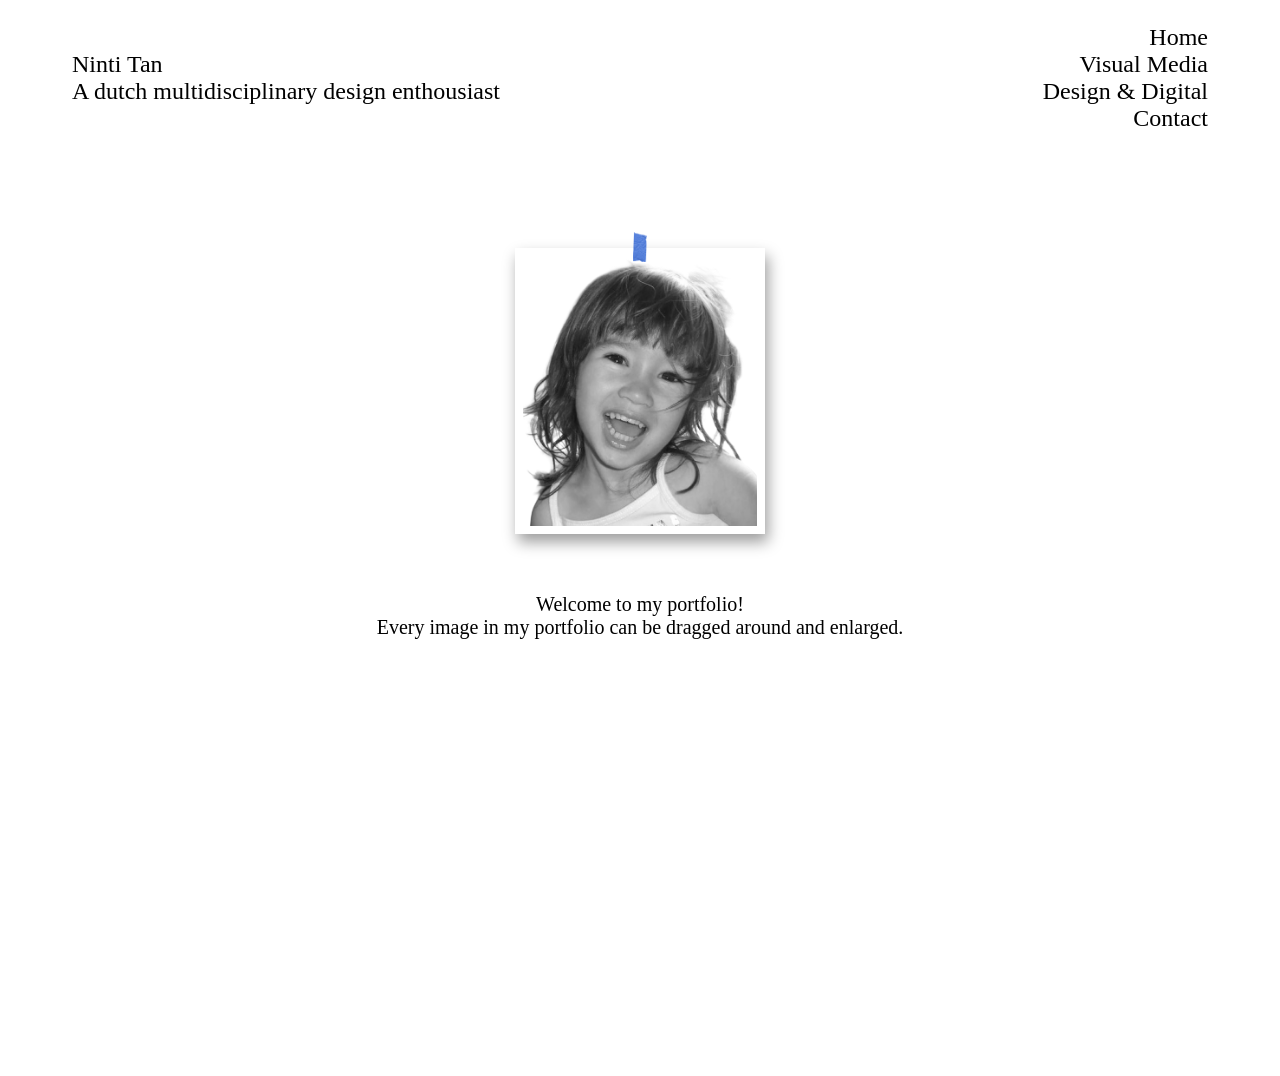
==== index.html @ 76c7a0a2 "015" ====
<!DOCTYPE html>
<html lang="en">
<head>
    <meta charset="UTF-8">
    <meta name="viewport" content="width=device-width, initial-scale=1.0">
    <link rel="stylesheet" href="styles/global.css">
    <link rel="stylesheet" href="styles/homepage.css">
    <title>Ninti Tan's Portfolio</title>
</head>
<body>
    <header>
        <div>
            <h1>Ninti Tan</h1>
            <h2>A dutch multidisciplinary design enthousiast</h2>
        </div>
        <nav>
            <ul>
                <li><a href="index.html">Home</a></li>
                <li><a href="Visual Media.html">Visual Media</a></li>
                <li><a href="Design & Digital.html">Design & Digital </a></li>
                <li><a href="contact.html">Contact</a></li>
            </ul>
        </nav>     
    </header>

    <div class="flexbox">
        <div class="little-me">
            <img src="images/Tape01.png" alt="" class="tape">
            <img src="images/little-me.png" alt="" class="image"> 
        </div>
        <p>Welcome to my portfolio!<br>Every image in my portfolio can be dragged around and enlarged. </p>
    </div>

    <script src="scripts/homepage.js"></script>
</body>

</html>
---- styles/global.css ----
@font-face {
    font-family: ReenieBeanie;
    src: url(../fonts/ReenieBeanie-Regular.ttf) format("truetype");
}

body {
    background-image: url(../images/achtergrond.jpg);
    background-size: cover;
}

header > div h1, header > div h2 {
    font-family: "ReenieBeanie", cursive;
    font-weight: 300;
    font-size: 24px;
    text-align: center;
    margin-top: 32px;
}

a {
    font-family: "ReenieBeanie", cursive;
    text-decoration: none;
    color: #000000;
    font-weight: 300;
    font-size: 24px;
}

a:hover {
    text-decoration: underline;
    color: #000000;
    font-weight: 300;
    font-size: 24px;
}

header {
    display: flex;
    justify-content: space-between;
    align-items: center;
    padding: 16px 64px 36px 64px;
}

header div h1, header div h2 {
    text-align: left;
    margin: 0;
}

header nav ul {
    list-style: none;
    display: flex;
    justify-content: space-between;
    flex-direction: column;
    align-items: flex-end;
    margin: 0;
}

p {
    font-family: "ReenieBeanie", cursive;
    font-size: 20px;
    font-weight: 100;
    text-align: left;
    margin: 0;
    padding: 0;
}
---- styles/homepage.css ----
.flexbox {
    display: flex;
    justify-content: center;
    align-items: center;
    position: relative;
    height: 100vh;
    flex-direction: row;
}


.little-me {
    top: 50px;
    width: 250px;  
    height: auto;
    display: block;
    position: absolute;
    cursor: grab;
    user-select: none;
    touch-action: none;
}


.little-me .image {
    width: 100%;
    display: block;
    border: 8px solid #ffffff;
    box-sizing: border-box;
    box-shadow: 3px 8px 14px rgba(0, 0, 0, 0.39);
    background-color: #ffffff;
}


.tape {
    position: relative;
    top: 14px;
    left: 0;
    transform: none;
    display: block;
    margin: 0 auto;
    width: auto;
    height: 30px;
    z-index: 2;
}

.little-me {
    z-index: 1;
}

.flexbox p {
    position: absolute;
    text-align: center;
    top: 425px; /* underneath .little-me */
    left: 50%;
    transform: translateX(-50%);
    margin: 0;
    z-index: 0; /* behind .little-me */
}
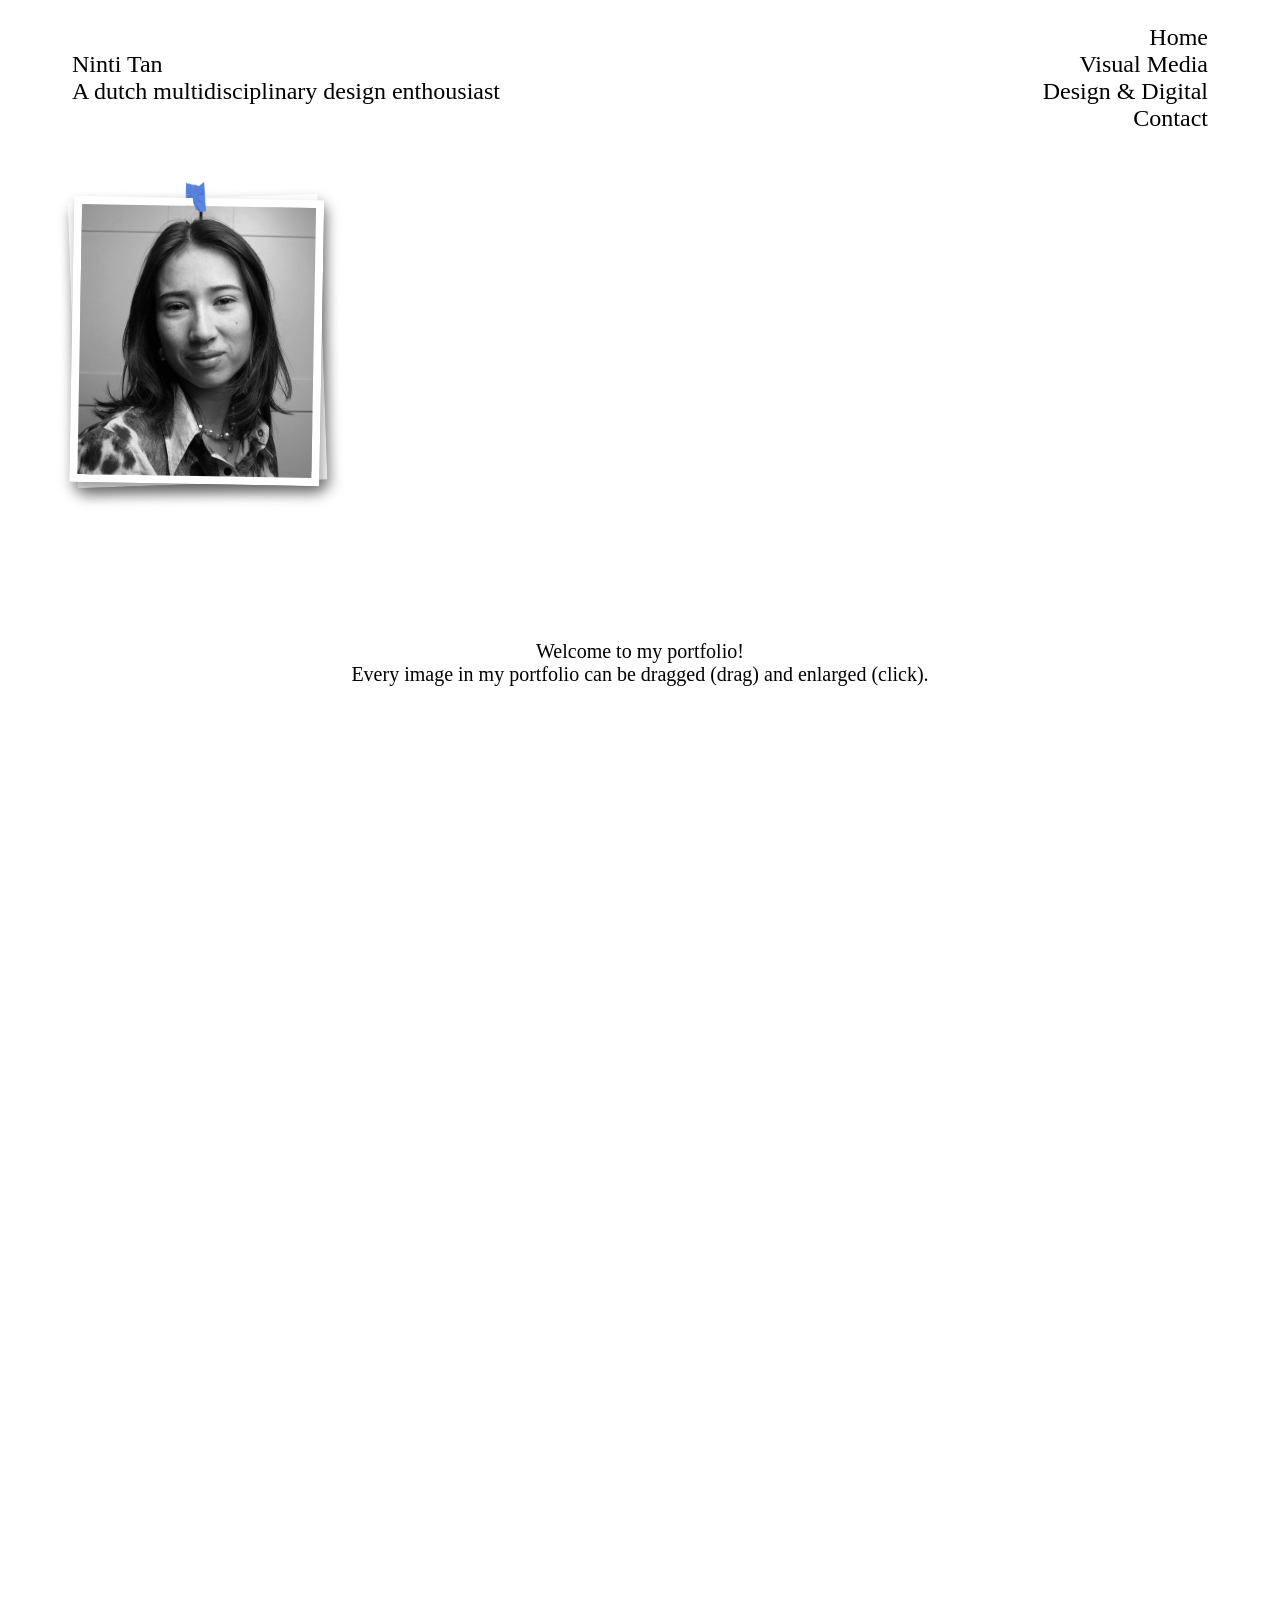
==== commit c5cfbe82: "016" ====
--- a/index.html
+++ b/index.html
@@ -23,13 +23,21 @@
         </nav>     
     </header>
 
-    <div class="flexbox">
+    <div class="frame-wrap">
         <div class="little-me">
             <img src="images/Tape01.png" alt="" class="tape">
             <img src="images/little-me.png" alt="" class="image"> 
         </div>
-        <p>Welcome to my portfolio!<br>Every image in my portfolio can be dragged around and enlarged. </p>
+        <div class="big-me">
+            <img src="images/Tape02.png" alt="" class="tape">
+            <img src="images/big-me.png" alt="" class="image"> 
+        </div>
+        <div class="welcome">
+            <p>Welcome to my portfolio!<br>Every image in my portfolio can be dragged (drag) and enlarged (click). </p>     
+        </div>
+
     </div>
+
 
     <script src="scripts/homepage.js"></script>
 </body>
--- a/styles/homepage.css
+++ b/styles/homepage.css
@@ -1,26 +1,25 @@
-.flexbox {
-    display: flex;
-    justify-content: center;
-    align-items: center;
+.frame-wrap {
     position: relative;
-    height: 100vh;
-    flex-direction: row;
+    height: 200vh;
+    margin: 0 64px;
+    overflow: visible;
+}
+
+.little-me,
+.big-me {
+    position: absolute;
+    top: auto;
+    width: 250px;
+    height: auto;
+    display: block;
+    cursor: grab;
+    user-select: none;
+    touch-action: none;
+    z-index: 1;
 }
 
 
-.little-me {
-    top: 50px;
-    width: 250px;  
-    height: auto;
-    display: block;
-    position: absolute;
-    cursor: grab;
-    user-select: none;
-    touch-action: none;
-}
-
-
-.little-me .image {
+.little-me .image, .big-me .image {
     width: 100%;
     display: block;
     border: 8px solid #ffffff;
@@ -28,7 +27,6 @@
     box-shadow: 3px 8px 14px rgba(0, 0, 0, 0.39);
     background-color: #ffffff;
 }
-
 
 .tape {
     position: relative;
@@ -43,15 +41,25 @@
 }
 
 .little-me {
-    z-index: 1;
+    transform: rotate(-2deg);
 }
 
-.flexbox p {
-    position: absolute;
+.big-me {
+    transform: rotate(1deg);
+}
+
+.welcome {
+    min-height: 110vh;          /* full viewport height */
+    display: flex;
+    justify-content: center;    /* horizontal */
+    align-items: center;   
+}
+
+.welcome p {
+    font-family: "ReenieBeanie", cursive;
+    font-weight: 300;
+    font-size: 20px;
+    margin: 0;
+    padding: 0;
     text-align: center;
-    top: 425px; /* underneath .little-me */
-    left: 50%;
-    transform: translateX(-50%);
-    margin: 0;
-    z-index: 0; /* behind .little-me */
-}
+}
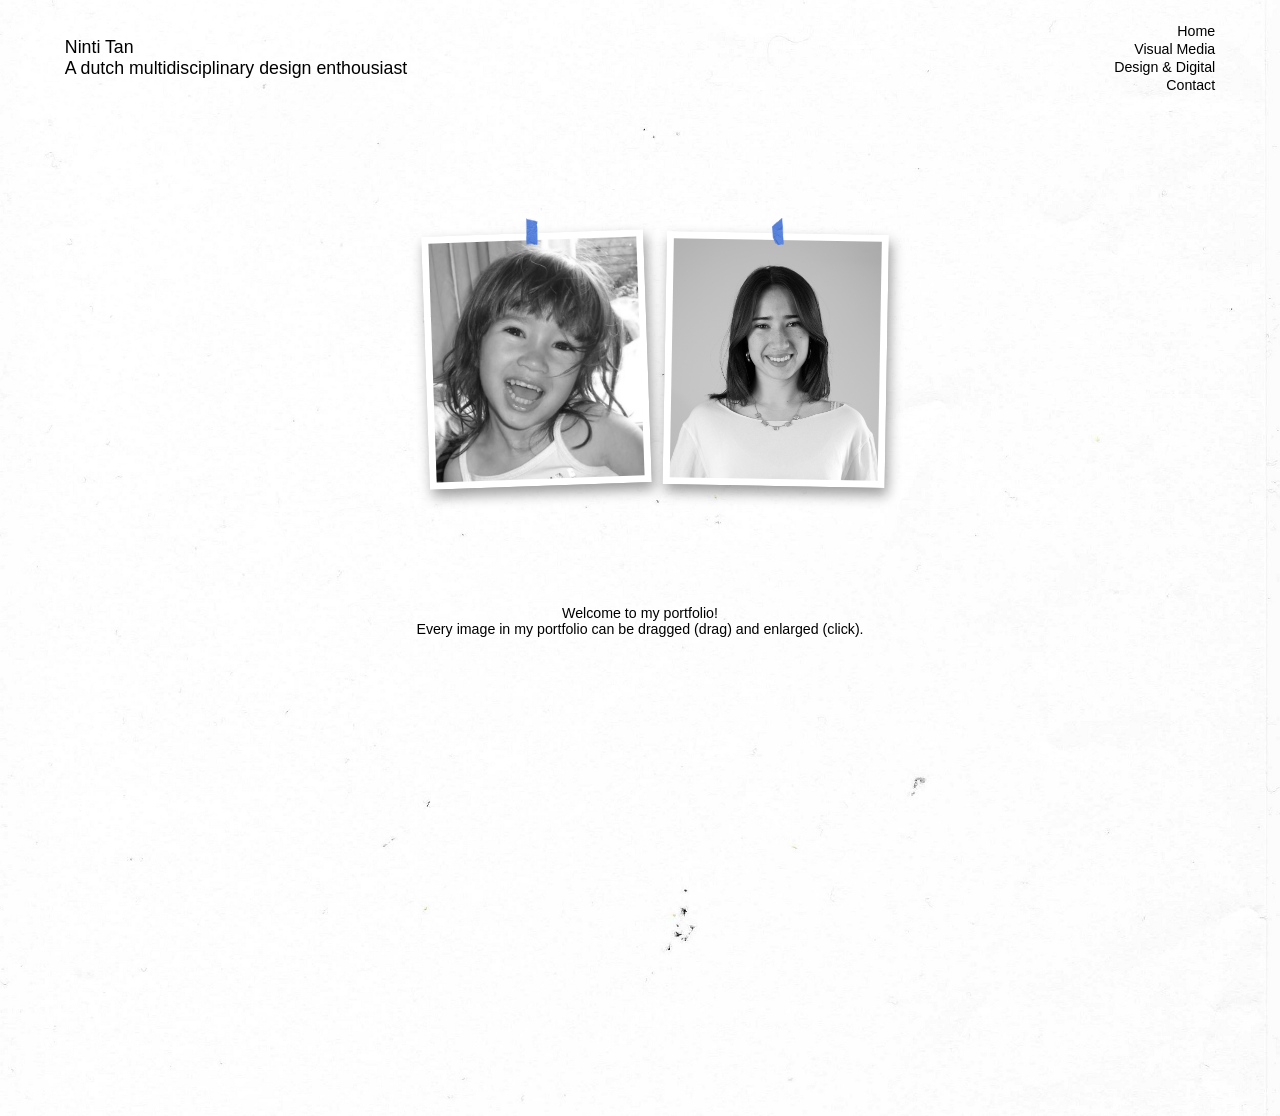
==== commit dec7f7d8: "additions" ====
--- a/index.html
+++ b/index.html
@@ -30,7 +30,7 @@
         </div>
         <div class="big-me">
             <img src="images/Tape02.png" alt="" class="tape">
-            <img src="images/big-me.png" alt="" class="image"> 
+            <img src="images/big-me.jpg" alt="" class="image"> 
         </div>
         <div class="welcome">
             <p>Welcome to my portfolio!<br>Every image in my portfolio can be dragged (drag) and enlarged (click). </p>     
--- a/styles/global.css
+++ b/styles/global.css
@@ -6,38 +6,38 @@
 }
 
 body {
-    background-image: url(../images/achtergrond.jpg);
+    background-image: url('../images/achtergrond.JPG');
     background-size: cover;
 }
 
 header > div h1, header > div h2 {
-    font-family: "ReenieBeanie", cursive;
+    font-family: "montserrat", sans-serif;
     font-weight: 300;
-    font-size: 24px;
+    font-size: 1.3875vw;
     text-align: center;
-    margin-top: 32px;
+    margin-top: 2.22vw;
 }
 
 a {
-    font-family: "ReenieBeanie", cursive;
+    font-family: "montserrat", sans-serif;
     text-decoration: none;
     color: #000000;
     font-weight: 300;
-    font-size: 24px;
+    font-size: 1.11vw;
 }
 
 a:hover {
     text-decoration: underline;
     color: #000000;
     font-weight: 300;
-    font-size: 24px;
+    font-size: 1.11vw;
 }
 
 header {
     display: flex;
     justify-content: space-between;
     align-items: center;
-    padding: 16px 64px 36px 64px;
+    padding: 1.11vw 4.44vw 2.50vw 4.44vw;
 }
 
 header div h1, header div h2 {
@@ -55,9 +55,9 @@
 }
 
 p {
-    font-family: "ReenieBeanie", cursive;
-    font-size: 20px;
-    font-weight: 100;
+    font-family: "montserrat", sans-serif;
+    font-size: 1.11vw;
+    font-weight: 300;
     text-align: left;
     margin: 0;
     padding: 0;
--- a/styles/homepage.css
+++ b/styles/homepage.css
@@ -1,7 +1,7 @@
 .frame-wrap {
     position: relative;
-    height: 200vh;
-    margin: 0 64px;
+    height: 100vh;
+    margin: 0 4.44vw;
     overflow: visible;
 }
 
@@ -9,7 +9,7 @@
 .big-me {
     position: absolute;
     top: auto;
-    width: 250px;
+    width: 17.34vw;
     height: auto;
     display: block;
     cursor: grab;
@@ -22,29 +22,33 @@
 .little-me .image, .big-me .image {
     width: 100%;
     display: block;
-    border: 8px solid #ffffff;
+    border: 0.56vw solid #ffffff;
     box-sizing: border-box;
-    box-shadow: 3px 8px 14px rgba(0, 0, 0, 0.39);
+    box-shadow: 0.21vw 0.56vw 0.97vw rgba(0, 0, 0, 0.39);
     background-color: #ffffff;
 }
 
 .tape {
     position: relative;
-    top: 14px;
+    top: 0.97vw;
     left: 0;
     transform: none;
     display: block;
     margin: 0 auto;
     width: auto;
-    height: 30px;
+    height: 2.08vw;
     z-index: 2;
 }
 
 .little-me {
+    top: 6.24vw;
+    left: 28.10vw;
     transform: rotate(-2deg);
 }
 
 .big-me {
+    top: 6.24vw;
+    left: 46.85vw;
     transform: rotate(1deg);
 }
 
@@ -56,9 +60,9 @@
 }
 
 .welcome p {
-    font-family: "ReenieBeanie", cursive;
+    font-family: "montserrat", sans-serif;
     font-weight: 300;
-    font-size: 20px;
+    font-size: 1.11vw;
     margin: 0;
     padding: 0;
     text-align: center;
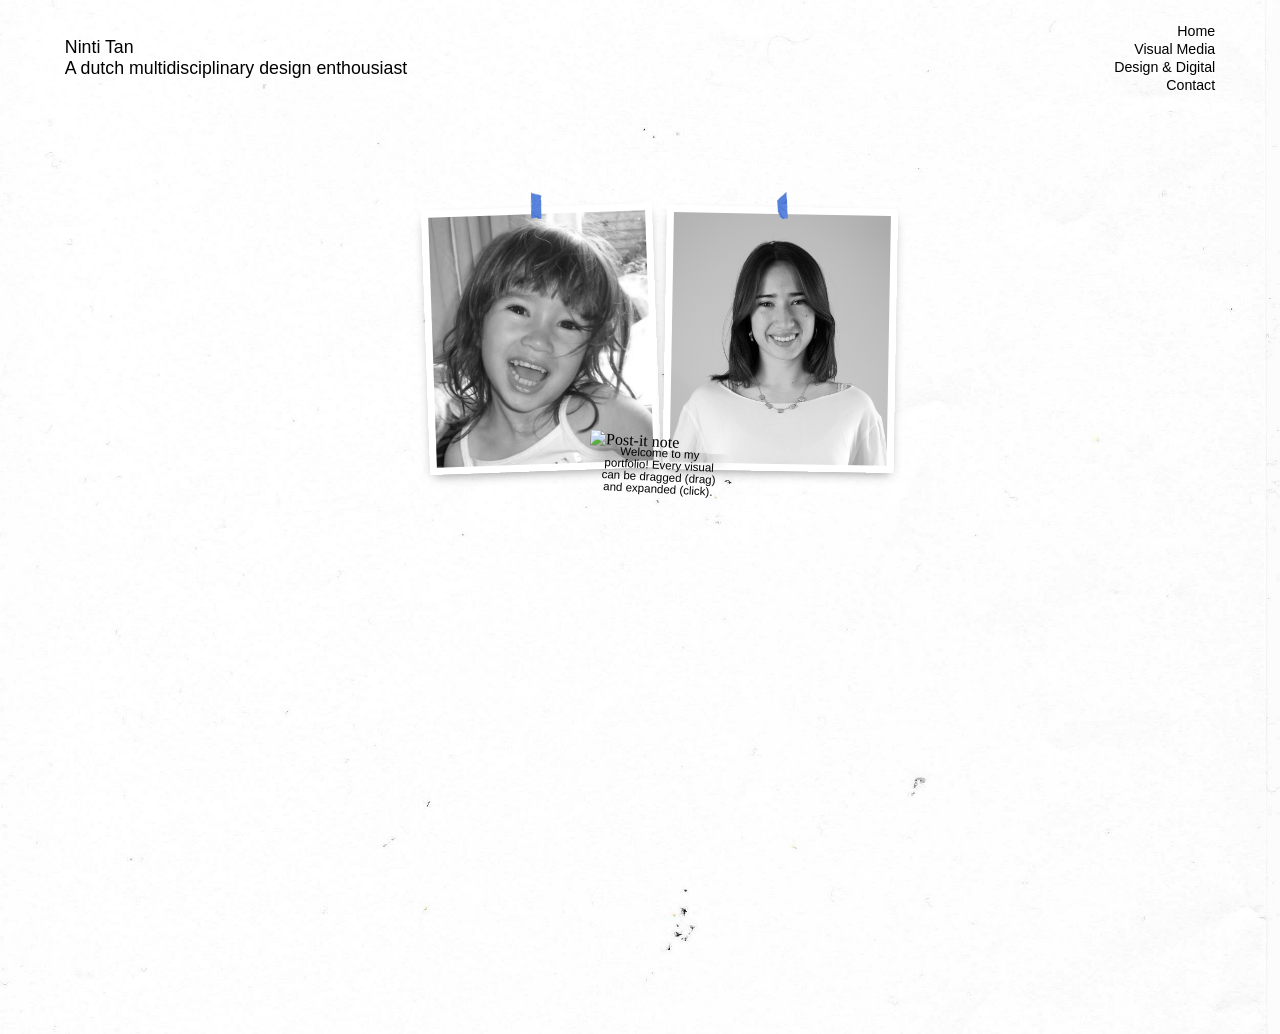
==== commit c8196c4d: "022 postitsss" ====
--- a/index.html
+++ b/index.html
@@ -4,6 +4,7 @@
     <meta charset="UTF-8">
     <meta name="viewport" content="width=device-width, initial-scale=1.0">
     <link rel="stylesheet" href="styles/global.css">
+    <link rel="stylesheet" href="styles/Draggable.css">
     <link rel="stylesheet" href="styles/homepage.css">
     <title>Ninti Tan's Portfolio</title>
 </head>
@@ -23,23 +24,24 @@
         </nav>     
     </header>
 
-    <div class="frame-wrap">
-        <div class="little-me">
+    <div class="frame-wrap" id="frame-wrap">
+        <div class="object obj1 image-placeholder" draggable="false">
             <img src="images/Tape01.png" alt="" class="tape">
             <img src="images/little-me.png" alt="" class="image"> 
         </div>
-        <div class="big-me">
+        <div class="object obj2 image-placeholder" draggable="false">
             <img src="images/Tape02.png" alt="" class="tape">
             <img src="images/big-me.jpg" alt="" class="image"> 
         </div>
-        <div class="welcome">
-            <p>Welcome to my portfolio!<br>Every image in my portfolio can be dragged (drag) and enlarged (click). </p>     
+        <div class="postit post1">
+            <img src="images/Postit01.png" alt="Post-it note" draggable="false">
+            <p>Welcome to my portfolio! Every visual can be dragged (drag) and expanded (click). </p> 
         </div>
 
     </div>
 
 
-    <script src="scripts/homepage.js"></script>
+    <script src="scripts/Draggable.js"></script>
 </body>
 
 </html>
--- a/styles/Draggable.css
+++ b/styles/Draggable.css
@@ -0,0 +1,95 @@
+.frame-wrap {
+    position: relative;
+    height: 200vh;
+    margin: 0 4.44vw;
+    overflow: visible;
+}
+
+.frame {
+    position: relative;
+    width: 100%;
+    height: 100%;
+    overflow: visible;
+    z-index: 1;
+}
+
+.frame-text {
+    position: absolute;
+    left: 0.69vw;    /* adjust */
+    z-index: -1;
+    pointer-events: none;
+    width: 35%;
+}
+
+.frame-text p {
+    margin: 0;
+    pointer-events: none;
+}
+
+.object {
+    position: absolute;
+    width: 18.04vw;         /* base size */
+    cursor: grab;
+    user-select: none;
+    touch-action: none;
+}
+
+.object:active {
+    cursor: grabbing;
+}
+
+.image-placeholder .image, .video-placeholder video {
+    width: 100%;          /* now follows .object resize */
+    height: auto;
+    display: block;
+    border: 0.56vw solid #ffffff;
+    box-sizing: border-box;
+    box-shadow: 0 0.4vw 0.9vw -0.35vw rgba(0, 0, 0, 0.45);
+}
+
+.tape {
+    position: relative;
+    top: 1.25vw;
+    left: 0;
+    transform: none;
+    display: block;
+    margin: 0 auto;
+    width: auto;
+    height: 2.08vw;
+    z-index: 2;
+}
+
+.postit {
+    position: absolute;
+    display: inline-block;
+    cursor: grab;
+    user-select: none;
+    touch-action: none;
+    z-index: 9999;
+    box-shadow: 0 1vw 1vw -0.55vw rgba(0, 0, 0, 0.39);
+}
+
+.postit:active {
+    cursor: grabbing;
+}
+
+.postit img {
+    display: block;
+    width: 11vw;
+    height: auto;
+}
+
+.postit p {
+    position: absolute;
+    /* top right bottom left */
+    inset: 3vw 0.8vw 0.4vw 0.8vw;
+    display: flex;
+    align-items: center;
+    justify-content: center;
+    text-align: center;
+    z-index: 1;
+    pointer-events: none;
+    font-size: 0.9vw;
+    box-sizing: border-box;
+}
+
--- a/styles/homepage.css
+++ b/styles/homepage.css
@@ -40,14 +40,14 @@
     z-index: 2;
 }
 
-.little-me {
-    top: 6.24vw;
+.obj1 {
+    top: 4.24vw;
     left: 28.10vw;
     transform: rotate(-2deg);
 }
 
-.big-me {
-    top: 6.24vw;
+.obj2 {
+    top: 4.24vw;
     left: 46.85vw;
     transform: rotate(1deg);
 }
@@ -59,11 +59,9 @@
     align-items: center;   
 }
 
-.welcome p {
-    font-family: "montserrat", sans-serif;
-    font-weight: 300;
-    font-size: 1.11vw;
-    margin: 0;
-    padding: 0;
-    text-align: center;
-}+
+.post1 {
+    top: 24vw;
+    left: 41vw;
+    transform: rotate(3deg);
+}
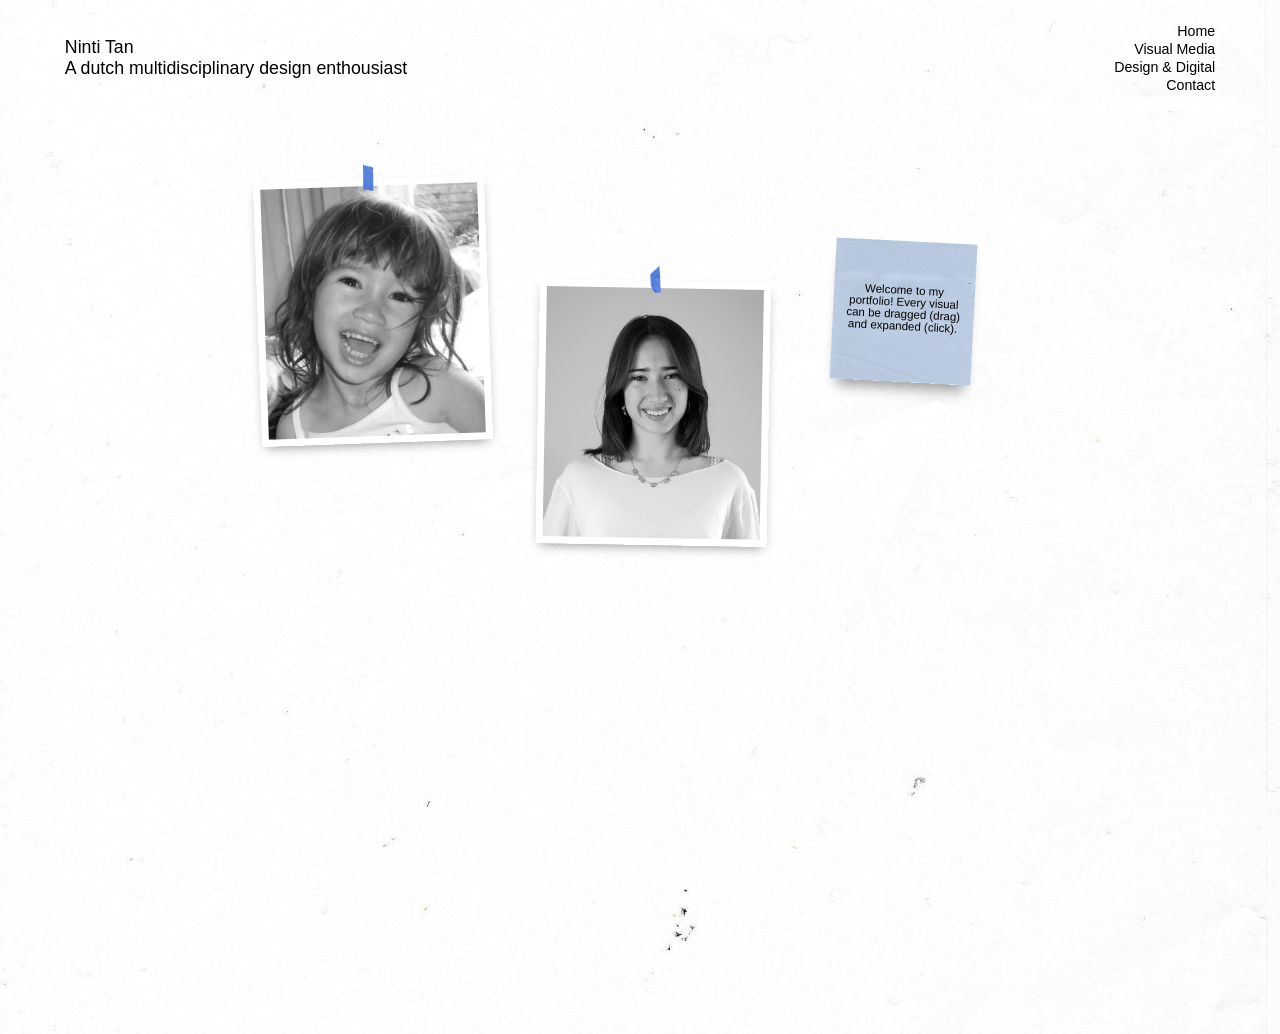
==== commit 88ea7866: "Capital P to p" ====
--- a/index.html
+++ b/index.html
@@ -34,7 +34,7 @@
             <img src="images/big-me.jpg" alt="" class="image"> 
         </div>
         <div class="postit post1">
-            <img src="images/Postit01.png" alt="Post-it note" draggable="false">
+            <img src="images/postit01.png" alt="Post-it note" draggable="false">
             <p>Welcome to my portfolio! Every visual can be dragged (drag) and expanded (click). </p> 
         </div>
 
--- a/styles/global.css
+++ b/styles/global.css
@@ -7,7 +7,7 @@
 
 body {
     background-image: url('../images/achtergrond.JPG');
-    background-size: cover;
+    background-size: 100% auto;
 }
 
 header > div h1, header > div h2 {
--- a/styles/Draggable.css
+++ b/styles/Draggable.css
@@ -81,15 +81,15 @@
 
 .postit p {
     position: absolute;
-    /* top right bottom left */
-    inset: 3vw 0.8vw 0.4vw 0.8vw;
+    inset: 3.35vw 0.8vw 0.4vw 0.8vw;
     display: flex;
-    align-items: center;
+    align-items: top;
     justify-content: center;
     text-align: center;
     z-index: 1;
     pointer-events: none;
     font-size: 0.9vw;
     box-sizing: border-box;
+    mix-blend-mode: multiply;
 }
 
--- a/styles/homepage.css
+++ b/styles/homepage.css
@@ -41,14 +41,14 @@
 }
 
 .obj1 {
-    top: 4.24vw;
-    left: 28.10vw;
+    top: 2vw;
+    left: 15vw;
     transform: rotate(-2deg);
 }
 
 .obj2 {
-    top: 4.24vw;
-    left: 46.85vw;
+    top: 10vw;
+    left: 37vw;
     transform: rotate(1deg);
 }
 
@@ -61,7 +61,7 @@
 
 
 .post1 {
-    top: 24vw;
-    left: 41vw;
+    top: 9vw;
+    left: 60vw;
     transform: rotate(3deg);
 }
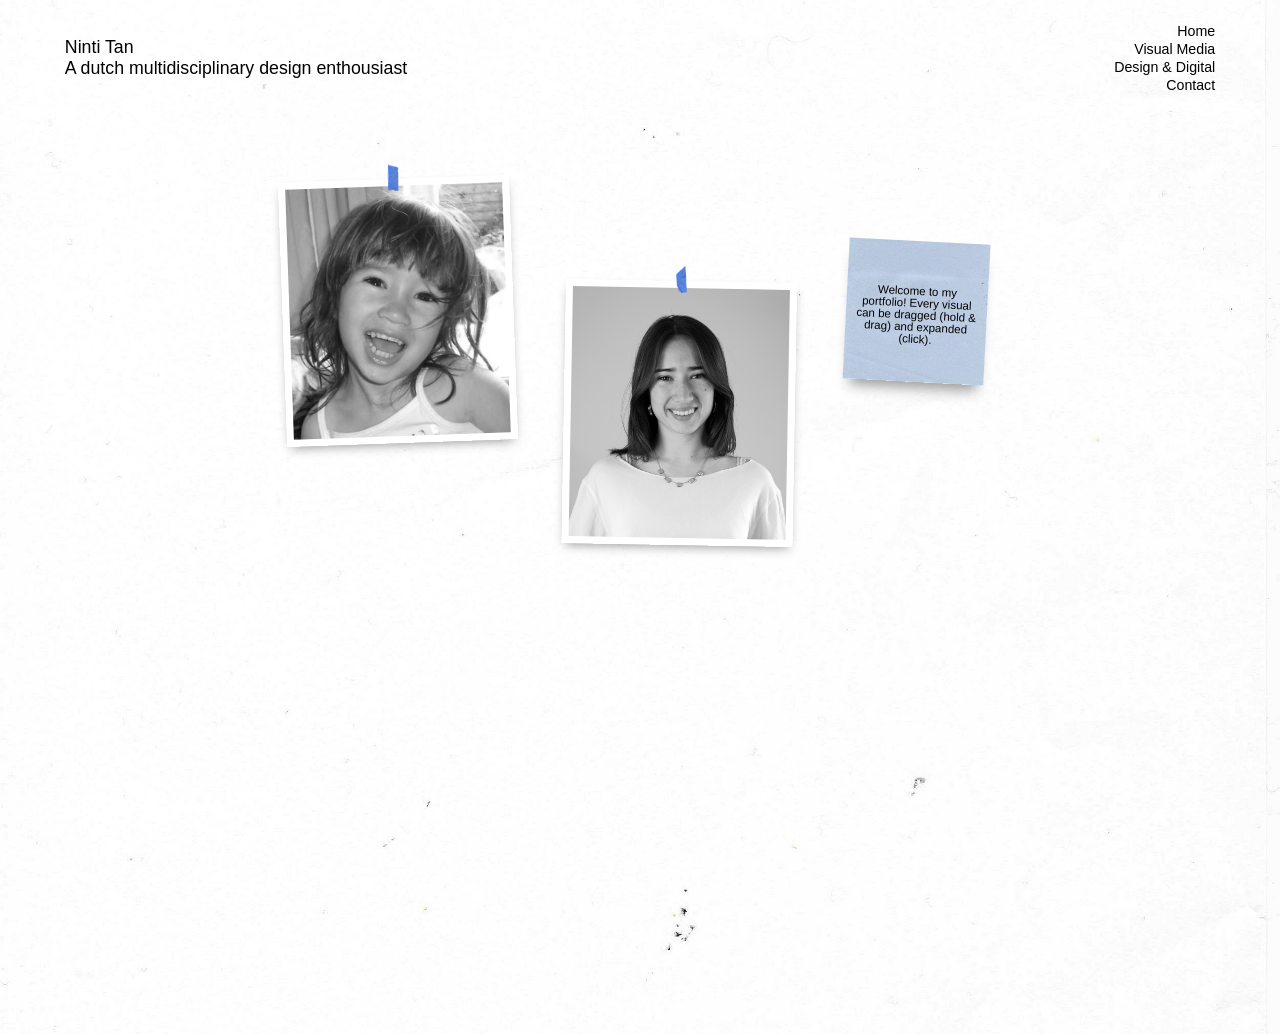
==== commit 75deea30: "025" ====
--- a/index.html
+++ b/index.html
@@ -35,7 +35,7 @@
         </div>
         <div class="postit post1">
             <img src="images/postit01.png" alt="Post-it note" draggable="false">
-            <p>Welcome to my portfolio! Every visual can be dragged (drag) and expanded (click). </p> 
+            <p>Welcome to my portfolio! Every visual can be dragged (hold & drag) and expanded (click). </p> 
         </div>
 
     </div>
--- a/styles/Draggable.css
+++ b/styles/Draggable.css
@@ -15,7 +15,6 @@
 
 .frame-text {
     position: absolute;
-    left: 0.69vw;    /* adjust */
     z-index: -1;
     pointer-events: none;
     width: 35%;
@@ -81,7 +80,7 @@
 
 .postit p {
     position: absolute;
-    inset: 3.35vw 0.8vw 0.4vw 0.8vw;
+    inset: 3.45vw 0.8vw 0.4vw 0.8vw;
     display: flex;
     align-items: top;
     justify-content: center;
--- a/styles/homepage.css
+++ b/styles/homepage.css
@@ -42,13 +42,13 @@
 
 .obj1 {
     top: 2vw;
-    left: 15vw;
+    left: 17vw;
     transform: rotate(-2deg);
 }
 
 .obj2 {
     top: 10vw;
-    left: 37vw;
+    left: 39vw;
     transform: rotate(1deg);
 }
 
@@ -62,6 +62,6 @@
 
 .post1 {
     top: 9vw;
-    left: 60vw;
+    left: 61vw;
     transform: rotate(3deg);
 }
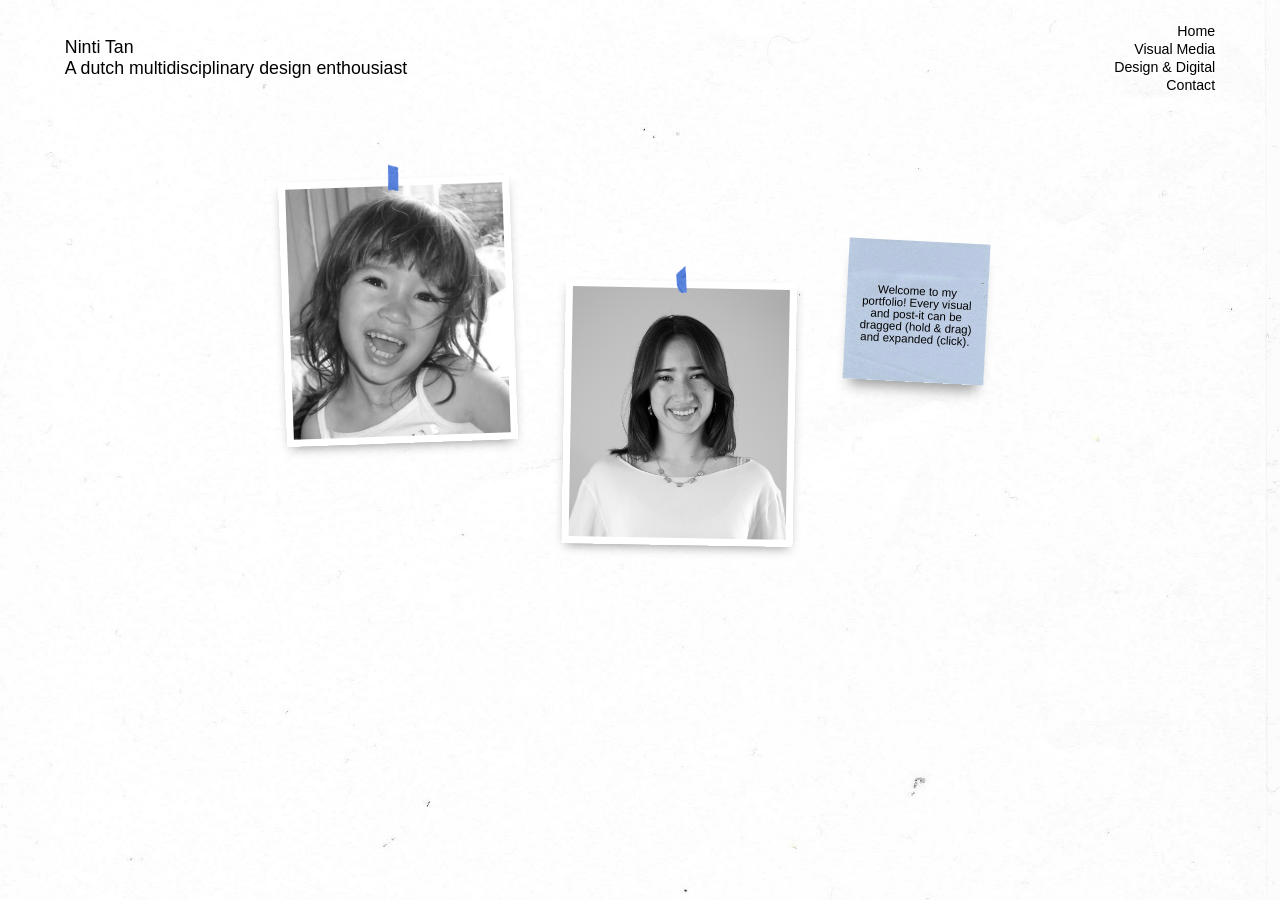
==== commit ca775f4b: "030" ====
--- a/index.html
+++ b/index.html
@@ -18,7 +18,7 @@
             <ul>
                 <li><a href="index.html">Home</a></li>
                 <li><a href="Visual Media.html">Visual Media</a></li>
-                <li><a href="Design & Digital.html">Design & Digital </a></li>
+                <li><a href="Design & Digital.html">Design & Digital</a></li>
                 <li><a href="contact.html">Contact</a></li>
             </ul>
         </nav>     
@@ -35,7 +35,7 @@
         </div>
         <div class="postit post1">
             <img src="images/postit01.png" alt="Post-it note" draggable="false">
-            <p>Welcome to my portfolio! Every visual can be dragged (hold & drag) and expanded (click). </p> 
+            <p>Welcome to my portfolio! Every visual and post-it can be dragged (hold & drag) and expanded (click). </p> 
         </div>
 
     </div>
--- a/styles/global.css
+++ b/styles/global.css
@@ -61,4 +61,40 @@
     text-align: left;
     margin: 0;
     padding: 0;
+}
+
+@media screen and (max-width: 1024px) {
+    html, body {
+        width: 100%;
+        height: 100%;
+        margin: 0;
+        background: #ffffff;
+        overflow: hidden;
+    }
+
+    body {
+        position: relative;
+    }
+
+    body::before {
+        content: "Mobile version coming soon. Please visit on a larger screen.";
+        position: fixed;
+        inset: 0;
+        display: flex;
+        align-items: center;
+        justify-content: center;
+        padding: 2rem;
+        box-sizing: border-box;
+        color: #000000;
+        background: #ffffff;
+        font-family: "montserrat", sans-serif;
+        font-size: 6vw;
+        font-weight: 300;
+        text-align: center;
+        z-index: 9999;
+    }
+
+    body > * {
+        display: none !important;
+    }
 }
--- a/styles/Draggable.css
+++ b/styles/Draggable.css
@@ -40,6 +40,15 @@
 .image-placeholder .image, .video-placeholder video {
     width: 100%;          /* now follows .object resize */
     height: auto;
+    display: block;
+    border: 0.56vw solid #ffffff;
+    box-sizing: border-box;
+    box-shadow: 0 0.4vw 0.9vw -0.35vw rgba(0, 0, 0, 0.45);
+}
+
+.video-placeholder iframe {
+    width: 100%;
+    height: 100%;
     display: block;
     border: 0.56vw solid #ffffff;
     box-sizing: border-box;
